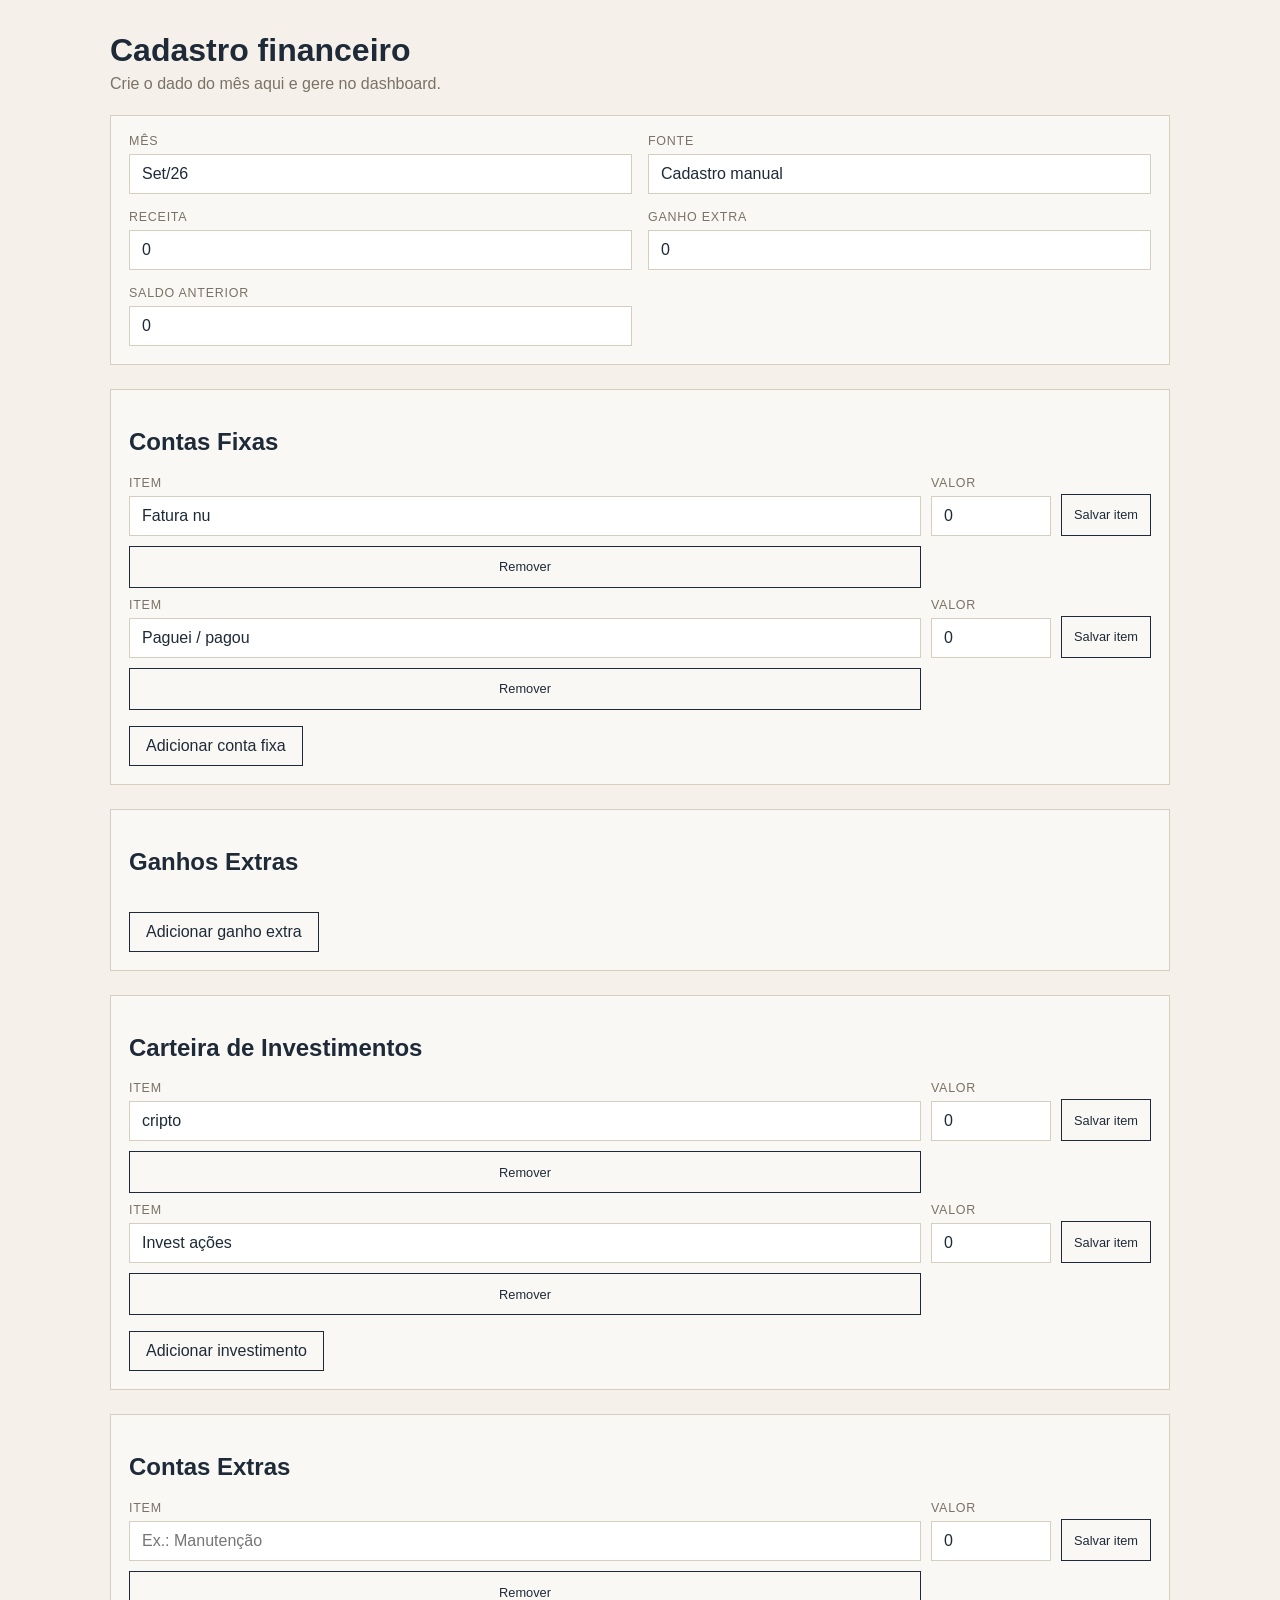
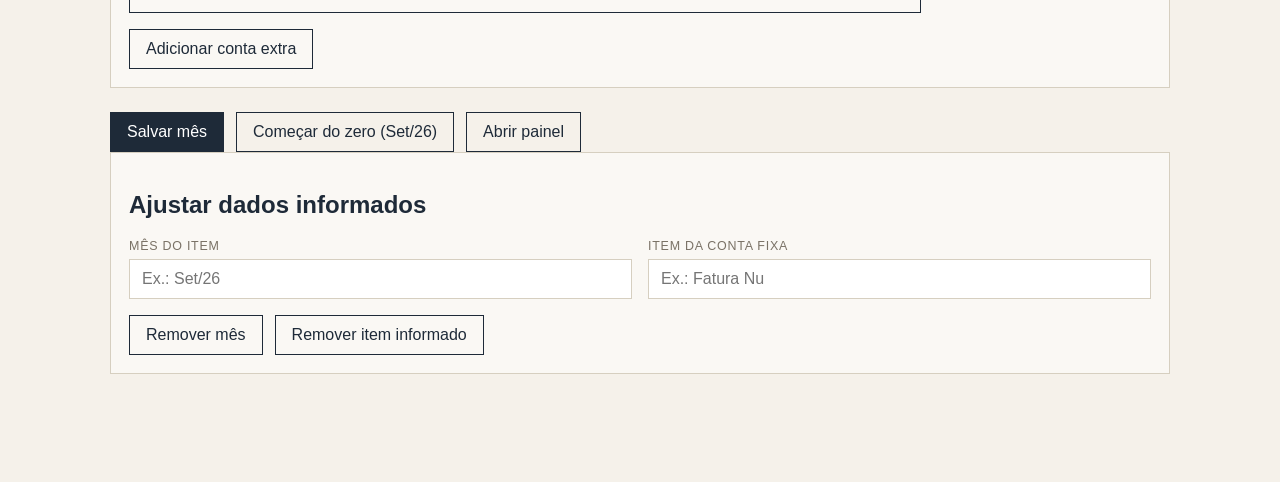
==== configs-apps/app-finance-sync/dashboard-insert.html @ d46f8688 "change names dash insert" ====
<!DOCTYPE html>
<html lang="pt-BR">
  <head>
    <meta charset="UTF-8" />
    <meta name="viewport" content="width=device-width, initial-scale=1.0" />
    <title>Cadastro Financeiro Manual</title>
    <style>
      :root {
        --ink: #1e2a38;
        --paper: #f5f1ea;
        --line: #d6cfc0;
        --teal: #3e7c74;
        --gold: #c08a2e;
        --rust: #a8462f;
        --muted: #7a7266;
      }

      * { box-sizing: border-box; }

      body {
        margin: 0;
        background: var(--paper);
        color: var(--ink);
        font-family: Arial, Helvetica, sans-serif;
      }

      .wrap {
        max-width: 1100px;
        margin: 0 auto;
        padding: 32px 20px 60px;
      }

      h1 {
        margin: 0 0 6px;
        font-size: 2rem;
      }

      .subtitle {
        color: var(--muted);
        margin-bottom: 22px;
      }

      .panel {
        background: rgba(255,255,255,0.5);
        border: 1px solid var(--line);
        padding: 18px;
        margin-bottom: 24px;
      }

      .grid {
        display: grid;
        grid-template-columns: repeat(2, minmax(220px, 1fr));
        gap: 16px;
      }

      .field {
        display: flex;
        flex-direction: column;
        gap: 6px;
      }

      .field.full {
        grid-column: 1 / -1;
      }

      label {
        font-size: 0.78rem;
        color: var(--muted);
        text-transform: uppercase;
        letter-spacing: 0.06em;
      }

      input, button {
        font: inherit;
      }

      input {
        width: 100%;
        border: 1px solid var(--line);
        background: #fff;
        padding: 10px 12px;
        color: var(--ink);
      }

      .actions {
        display: flex;
        flex-wrap: wrap;
        gap: 12px;
        margin-top: 16px;
      }

      button {
        border: 1px solid var(--ink);
        background: var(--ink);
        color: #fff;
        padding: 10px 16px;
        cursor: pointer;
      }

      button.secondary {
        background: transparent;
        color: var(--ink);
      }

      button.small {
        padding: 8px 12px;
        font-size: 0.8rem;
      }

      .list {
        display: flex;
        flex-direction: column;
        gap: 10px;
        margin-top: 10px;
      }

      .list-row {
        display: grid;
        grid-template-columns: 1fr 120px auto;
        gap: 10px;
        align-items: end;
      }

      .list-row button {
        height: 42px;
      }

      .status {
        min-height: 24px;
        margin-top: 12px;
        color: var(--teal);
        font-size: 0.85rem;
      }

      .status.error {
        color: var(--rust);
      }

      @media (max-width: 720px) {
        .grid {
          grid-template-columns: 1fr;
        }
      }
    </style>
  </head>
  <body>
    <div class="wrap">
      <h1>Cadastro financeiro</h1>
      <div class="subtitle">Crie o dado do mês aqui e gere no dashboard.</div>

      <form id="entryForm">
        <div class="panel">
          <div class="grid">
            <div class="field">
              <label for="monthLabel">Mês</label>
              <input id="monthLabel" name="monthLabel" type="text" placeholder="Ex.: Set/26" required />
            </div>

            <div class="field">
              <label for="monthLabel">Fonte</label>
              <input id="sourceNote" name="sourceNote" type="text" placeholder="Ex.: Cadastro manual" />
            </div>

            <div class="field">
              <label for="receita">Receita</label>
              <input id="receita" name="receita" type="number" step="0.01" value="0" />
            </div>

            <div class="field">
              <label for="ganhoExtra">Ganho extra</label>
              <input id="ganhoExtra" name="ganhoExtra" type="number" step="0.01" value="0" />
            </div>

            <div class="field">
              <label for="saldoAnterior">Saldo anterior</label>
              <input id="saldoAnterior" name="saldoAnterior" type="number" step="0.01" value="0" />
            </div>

          </div>
        </div>

        <div class="panel">
          <h2>Contas Fixas</h2>
          <div id="categoriaList" class="list"></div>
          <div class="actions">
            <button type="button" class="secondary" id="addCategoria">Adicionar conta fixa</button>
          </div>
        </div>

        <div class="panel">
          <h2>Ganhos Extras</h2>
          <div id="ganhoExtraList" class="list"></div>
          <div class="actions">
            <button type="button" class="secondary" id="addGanhoExtra">Adicionar ganho extra</button>
          </div>
        </div>

        <div class="panel">
          <h2>Carteira de Investimentos</h2>
          <div id="investimentoList" class="list"></div>
          <div class="actions">
            <button type="button" class="secondary" id="addInvestimento">Adicionar investimento</button>
          </div>
        </div>

        <div class="panel">
          <h2>Contas Extras</h2>
          <div id="extraList" class="list"></div>
          <div class="actions">
            <button type="button" class="secondary" id="addExtra">Adicionar conta extra</button>
          </div>
        </div>

        <div class="actions">
          <button type="submit">Salvar mês</button>
          <button type="button" class="secondary" id="resetDashboard">Começar do zero (Set/26)</button>
          <button type="button" class="secondary" id="openDashboard">Abrir painel</button>
        </div>

        <div class="panel">
          <h2>Ajustar dados informados</h2>
          <div class="grid">
            <div class="field">
              <label for="clearMonthInput">Mês do item</label>
              <input id="clearMonthInput" type="text" placeholder="Ex.: Set/26" />
            </div>
            <div class="field">
              <label for="clearCategoryInput">Item da conta fixa</label>
              <input id="clearCategoryInput" type="text" placeholder="Ex.: Fatura Nu" />
            </div>
          </div>
          <div class="actions">
            <button type="button" id="clearMonthBtn" class="secondary">Remover mês</button>
            <button type="button" id="clearCategoryBtn" class="secondary">Remover item informado</button>
          </div>
        </div>
        <div id="status" class="status" aria-live="polite"></div>
      </form>
    </div>

    <script>
      const EMPTY_CATEGORY = { item: '', total: 0 };
      const EMPTY_EXTRA = { item: '', valor: 0 };
      const EMPTY_GANHO_EXTRA = { item: '', valor: 0 };
      const EMPTY_INVESTIMENTO = { item: '', valor: 0 };
      let formStore = { entries: [] };

      function readStore() {
        return formStore;
      }

      function writeStore(data) {
        formStore = data;
      }

      function createCategoryRow(data = EMPTY_CATEGORY) {
        const row = document.createElement('div');
        row.className = 'list-row';
        row.innerHTML = `
          <div class="field">
            <label>Item</label>
            <input type="text" class="item" value="${(data.item || '').replace(/"/g, '&quot;')}" placeholder="Ex.: Fatura nu" />
          </div>
          <div class="field">
            <label>Valor</label>
            <input type="number" class="total" step="0.01" value="${Number(data.total || 0)}" />
          </div>
          <button type="button" class="small secondary save-row">Salvar item</button>
          <button type="button" class="small secondary remove-row">Remover</button>
        `;
        row.querySelector('.remove-row').addEventListener('click', () => row.remove());
        row.querySelector('.save-row').addEventListener('click', () => saveQuickCategoryRow(row));
        return row;
      }

      function createInvestmentRow(data = EMPTY_INVESTIMENTO) {
        const row = document.createElement('div');
        row.className = 'list-row';
        row.innerHTML = `
          <div class="field">
            <label>Item</label>
            <input type="text" class="item" value="${(data.item || '').replace(/"/g, '&quot;')}" placeholder="Ex.: cripto" />
          </div>
          <div class="field">
            <label>Valor</label>
            <input type="number" class="valor" step="0.01" value="${Number(data.valor || 0)}" />
          </div>
          <button type="button" class="small secondary save-row">Salvar item</button>
          <button type="button" class="small secondary remove-row">Remover</button>
        `;
        row.querySelector('.remove-row').addEventListener('click', () => row.remove());
        row.querySelector('.save-row').addEventListener('click', () => saveQuickInvestmentRow(row));
        return row;
      }

      function createExtraRow(data = EMPTY_EXTRA, saveHandler = saveQuickExtraRow) {
        const row = document.createElement('div');
        row.className = 'list-row';
        row.innerHTML = `
          <div class="field">
            <label>Item</label>
            <input type="text" class="item" value="${(data.item || '').replace(/"/g, '&quot;')}" placeholder="Ex.: Manutenção" />
          </div>
          <div class="field">
            <label>Valor</label>
            <input type="number" class="valor" step="0.01" value="${Number(data.valor || 0)}" />
          </div>
          <button type="button" class="small secondary save-row">Salvar item</button>
          <button type="button" class="small secondary remove-row">Remover</button>
        `;
        row.querySelector('.remove-row').addEventListener('click', () => row.remove());
        row.querySelector('.save-row').addEventListener('click', () => saveHandler(row));
        return row;
      }

      function createGanhoExtraRow(data = EMPTY_GANHO_EXTRA) {
        const row = createExtraRow(data, saveQuickGanhoExtraRow);
        row.querySelector('.item').placeholder = 'Ex.: Venda notebook';
        return row;
      }

      function readRows(container, type) {
        const rows = Array.from(container.querySelectorAll('.list-row'));
        return rows.map((row) => {
          const item = row.querySelector('.item')?.value?.trim() || '';
          const totalInput = row.querySelector('.total');
          const valorInput = row.querySelector('.valor');

          if (type === 'categoria') {
            return { item, total: Number(totalInput?.value || 0) };
          }

          return { item, valor: Number(valorInput?.value || 0) };
        }).filter((entry) => entry.item !== '' && Number(entry.total || entry.valor || 0) !== 0);
      }

      function buildPayload() {
        const store = readStore();
        const entries = store.entries || [];

        const months = entries.map((entry) => ({
          label: entry.label,
          receita: Number(entry.receita || 0),
          ganho_extra: Number(entry.ganho_extra || 0),
          ganho_extra_itens: entry.ganho_extra_itens || [],
          saldo_anterior: Number(entry.saldo_anterior || 0),
          contas_mensais: (entry.categorias || []).reduce((total, categoria) => total + Number(categoria.total || 0), 0),
          extras: (entry.extras_itens || []).reduce((total, item) => total + Number(item.valor || 0), 0),
          extras_itens: entry.extras_itens || [],
          categorias: entry.categorias || [],
          despesas: Number(entry.despesas || 0),
          saldo: Number(entry.saldo || 0),
          investimentos: (entry.investimentos_recentes || []).reduce(
            (total, item) => total + Number(item.valor || 0),
            0,
          ),
          investimentos_itens: entry.investimentos_recentes || [],
        }));

        return {
          labels: months.map((month) => month.label),
          months,
        };
      }

      function buildQuickPayload(type, row) {
        const monthLabel = document.getElementById('monthLabel').value.trim() || 'Set/26';
        const baseMonth = { label: monthLabel };

        if (type === 'categoria') {
          const item = row.querySelector('.item')?.value?.trim() || '';
          const total = Number(row.querySelector('.total')?.value || 0);
          if (!item || total === 0) {
            return null;
          }
          return {
            labels: [monthLabel],
            months: [{ ...baseMonth, contas_mensais: total, categorias: [{ item, total }] }],
          };
        }

        const item = row.querySelector('.item')?.value?.trim() || '';
        const valor = Number(row.querySelector('.valor')?.value || 0);
        if (!item || valor === 0) {
          return null;
        }
        if (type === 'extra') {
          return {
            labels: [monthLabel],
            months: [{ ...baseMonth, extras: valor, extras_itens: [{ item, valor }] }],
            categorias: [],
          };
        }
        if (type === 'ganho_extra') {
          return {
            labels: [monthLabel],
            months: [{ ...baseMonth, ganho_extra: valor, ganho_extra_itens: [{ item, valor }] }],
          };
        }
        return {
          labels: [monthLabel],
          months: [{ ...baseMonth, investimentos: valor, investimentos_itens: [{ item, valor }] }],
        };
      }

      function saveQuickCategoryRow(row) {
        const payload = buildQuickPayload('categoria', row);
        if (!payload) {
          showStatus('Preencha o nome e o valor antes de salvar a categoria.', true);
          return;
        }

        fetch('/api/save', {
          method: 'POST',
          headers: { 'Content-Type': 'application/json' },
          body: JSON.stringify(payload),
        })
          .then((response) => response.json())
          .then((result) => {
            if (result && result.ok) {
              showStatus(`Categoria adicionada em ${document.getElementById('monthLabel').value.trim() || 'Set/26'} com sucesso.`);
              row.querySelector('.save-row').textContent = 'Salvo';
              row.querySelector('.save-row').disabled = true;
              return;
            }
            throw new Error(result && result.error ? result.error : 'Erro ao salvar categoria');
          })
          .catch((error) => {
            console.warn('Falha ao salvar categoria:', error);
            showStatus('Não foi possível salvar a categoria no servidor.', true);
          });
      }

      function saveQuickInvestmentRow(row) {
        const payload = buildQuickPayload('investimento', row);
        if (!payload) {
          showStatus('Preencha o nome e o valor antes de salvar o investimento.', true);
          return;
        }

        fetch('/api/save', {
          method: 'POST',
          headers: { 'Content-Type': 'application/json' },
          body: JSON.stringify(payload),
        })
          .then((response) => response.json())
          .then((result) => {
            if (result && result.ok) {
              showStatus(`Investimento adicionado em ${document.getElementById('monthLabel').value.trim() || 'Set/26'} com sucesso.`);
              row.querySelector('.save-row').textContent = 'Salvo';
              row.querySelector('.save-row').disabled = true;
              return;
            }
            throw new Error(result && result.error ? result.error : 'Erro ao salvar investimento');
          })
          .catch((error) => {
            console.warn('Falha ao salvar investimento:', error);
            showStatus('Não foi possível salvar o investimento no servidor.', true);
          });
      }

      function saveQuickExtraRow(row) {
        const payload = buildQuickPayload('extra', row);
        if (!payload) {
          showStatus('Preencha o nome e o valor antes de salvar a conta extra.', true);
          return;
        }

        fetch('/api/save', {
          method: 'POST',
          headers: { 'Content-Type': 'application/json' },
          body: JSON.stringify(payload),
        })
          .then((response) => response.json())
          .then((result) => {
            if (result && result.ok) {
              showStatus(`Conta extra adicionada em ${document.getElementById('monthLabel').value.trim() || 'Set/26'} com sucesso.`);
              row.querySelector('.save-row').textContent = 'Salvo';
              row.querySelector('.save-row').disabled = true;
              return;
            }
            throw new Error(result && result.error ? result.error : 'Erro ao salvar conta extra');
          })
          .catch((error) => {
            console.warn('Falha ao salvar conta extra:', error);
            showStatus('Não foi possível salvar a conta extra no servidor.', true);
          });
      }

      function saveQuickGanhoExtraRow(row) {
        const payload = buildQuickPayload('ganho_extra', row);
        if (!payload) {
          showStatus('Preencha o nome e o valor antes de salvar o ganho extra.', true);
          return;
        }

        fetch('/api/save', {
          method: 'POST',
          headers: { 'Content-Type': 'application/json' },
          body: JSON.stringify(payload),
        })
          .then((response) => response.json())
          .then((result) => {
            if (result && result.ok) {
              showStatus(`Ganho extra adicionado em ${document.getElementById('monthLabel').value.trim() || 'Set/26'} com sucesso.`);
              row.querySelector('.save-row').textContent = 'Salvo';
              row.querySelector('.save-row').disabled = true;
              return;
            }
            throw new Error(result && result.error ? result.error : 'Erro ao salvar ganho extra');
          })
          .catch((error) => {
            console.warn('Falha ao salvar ganho extra:', error);
            showStatus('Não foi possível salvar o ganho extra no servidor.', true);
          });
      }

      function showStatus(message, isError = false) {
        const status = document.getElementById('status');
        status.textContent = message;
        status.classList.toggle('error', isError);
      }

      document.getElementById('addCategoria').addEventListener('click', () => {
        document.getElementById('categoriaList').appendChild(createCategoryRow());
      });

      document.getElementById('addInvestimento').addEventListener('click', () => {
        document.getElementById('investimentoList').appendChild(createInvestmentRow());
      });

      document.getElementById('addExtra').addEventListener('click', () => {
        document.getElementById('extraList').appendChild(createExtraRow());
      });

      document.getElementById('addGanhoExtra').addEventListener('click', () => {
        document.getElementById('ganhoExtraList').appendChild(createGanhoExtraRow());
      });

      document.getElementById('entryForm').addEventListener('submit', (event) => {
        event.preventDefault();

        const monthLabel = document.getElementById('monthLabel').value.trim();
        if (!monthLabel) {
          showStatus('Informe o mês antes de salvar.', true);
          return;
        }

        const store = readStore();
        const entry = {
          label: monthLabel,
          source: document.getElementById('sourceNote').value.trim() || 'Cadastro manual',
          receita: Number(document.getElementById('receita').value || 0),
          ganho_extra: Number(document.getElementById('ganhoExtra').value || 0),
          ganho_extra_itens: readRows(document.getElementById('ganhoExtraList'), 'extra'),
          saldo_anterior: Number(document.getElementById('saldoAnterior').value || 0),
          extras: 0,
          extras_itens: readRows(document.getElementById('extraList'), 'extra'),
          despesas: 0,
          saldo: 0,
          investimentos: 0,
          categorias: readRows(document.getElementById('categoriaList'), 'categoria'),
          investimentos_recentes: readRows(document.getElementById('investimentoList'), 'investimento'),
        };

        const existingIndex = store.entries.findIndex((item) => item.label === monthLabel);
        if (existingIndex >= 0) {
          store.entries[existingIndex] = entry;
        } else {
          store.entries.push(entry);
        }

        store.entries.sort((a, b) => {
          const left = a.label || '';
          const right = b.label || '';
          return left.localeCompare(right, 'pt-BR', { numeric: true, sensitivity: 'base' });
        });

        writeStore(store);

        const payload = buildPayload();
        fetch('/api/save', {
          method: 'POST',
          headers: { 'Content-Type': 'application/json' },
          body: JSON.stringify(payload),
        })
          .then((response) => response.json())
          .then((result) => {
            if (result && result.ok) {
              showStatus(`Mês ${monthLabel} salvo com sucesso no arquivo persistente.`);
              return;
            }
            throw new Error(result && result.error ? result.error : 'Erro ao salvar');
          })
          .catch((error) => {
            console.warn('Falha ao salvar no backend:', error);
            showStatus(`Mês ${monthLabel} salvo localmente, mas não persistiu no servidor.`, true);
          });
      });

      document.getElementById('openDashboard').addEventListener('click', () => {
        window.location.href = './index.html';
      });

      function hydrateFormWithDefaultData() {
        document.getElementById('monthLabel').value = 'Set/26';
        document.getElementById('sourceNote').value = 'Cadastro manual';
        document.getElementById('receita').value = 0;
        document.getElementById('ganhoExtra').value = 0;
        document.getElementById('saldoAnterior').value = 0;

        const categoriaList = document.getElementById('categoriaList');
        const investimentoList = document.getElementById('investimentoList');
        const extraList = document.getElementById('extraList');
        const ganhoExtraList = document.getElementById('ganhoExtraList');
        categoriaList.innerHTML = '';
        investimentoList.innerHTML = '';
        extraList.innerHTML = '';
        ganhoExtraList.innerHTML = '';

        categoriaList.appendChild(createCategoryRow({ item: 'Fatura nu', total: 0 }));
        categoriaList.appendChild(createCategoryRow({ item: 'Paguei / pagou', total: 0 }));

        investimentoList.appendChild(createInvestmentRow({ item: 'cripto', valor: 0 }));
        investimentoList.appendChild(createInvestmentRow({ item: 'Invest ações', valor: 0 }));
        extraList.appendChild(createExtraRow());
      }

      function resetManualData() {
        fetch('/api/reset');
        hydrateFormWithDefaultData();
        showStatus('Histórico limpo. Começando em Set/26.');
      }

      document.getElementById('resetDashboard').addEventListener('click', resetManualData);

      document.getElementById('clearMonthBtn').addEventListener('click', async () => {
        const month = document.getElementById('clearMonthInput').value.trim();
        if (!month) {
          showStatus('Informe o mês para zerar.', true);
          return;
        }

        const response = await fetch('/api/clear-month', {
          method: 'POST',
          headers: { 'Content-Type': 'application/json' },
          body: JSON.stringify({ month }),
        });
        const result = await response.json();
        if (result && result.ok) {
          showStatus(`Mês ${month} zerado com sucesso.`);
          document.getElementById('clearMonthInput').value = '';
          return;
        }
        showStatus(result && result.error ? result.error : 'Erro ao zerar mês.', true);
      });

      document.getElementById('clearCategoryBtn').addEventListener('click', async () => {
        const month = document.getElementById('clearMonthInput').value.trim();
        const item = document.getElementById('clearCategoryInput').value.trim();
        if (!item) {
          showStatus('Informe o item da conta fixa para remover.', true);
          return;
        }

        const response = await fetch('/api/clear-category', {
          method: 'POST',
          headers: { 'Content-Type': 'application/json' },
          body: JSON.stringify({ item, month }),
        });
        const result = await response.json();
        if (result && result.ok) {
          showStatus(`Item ${item} removido${month ? ` de ${month}` : ''} com sucesso.`);
          document.getElementById('clearMonthInput').value = '';
          document.getElementById('clearCategoryInput').value = '';
          return;
        }
        showStatus(result && result.error ? result.error : 'Erro ao remover item.', true);
      });

      hydrateFormWithDefaultData();
    </script>
  </body>
</html>
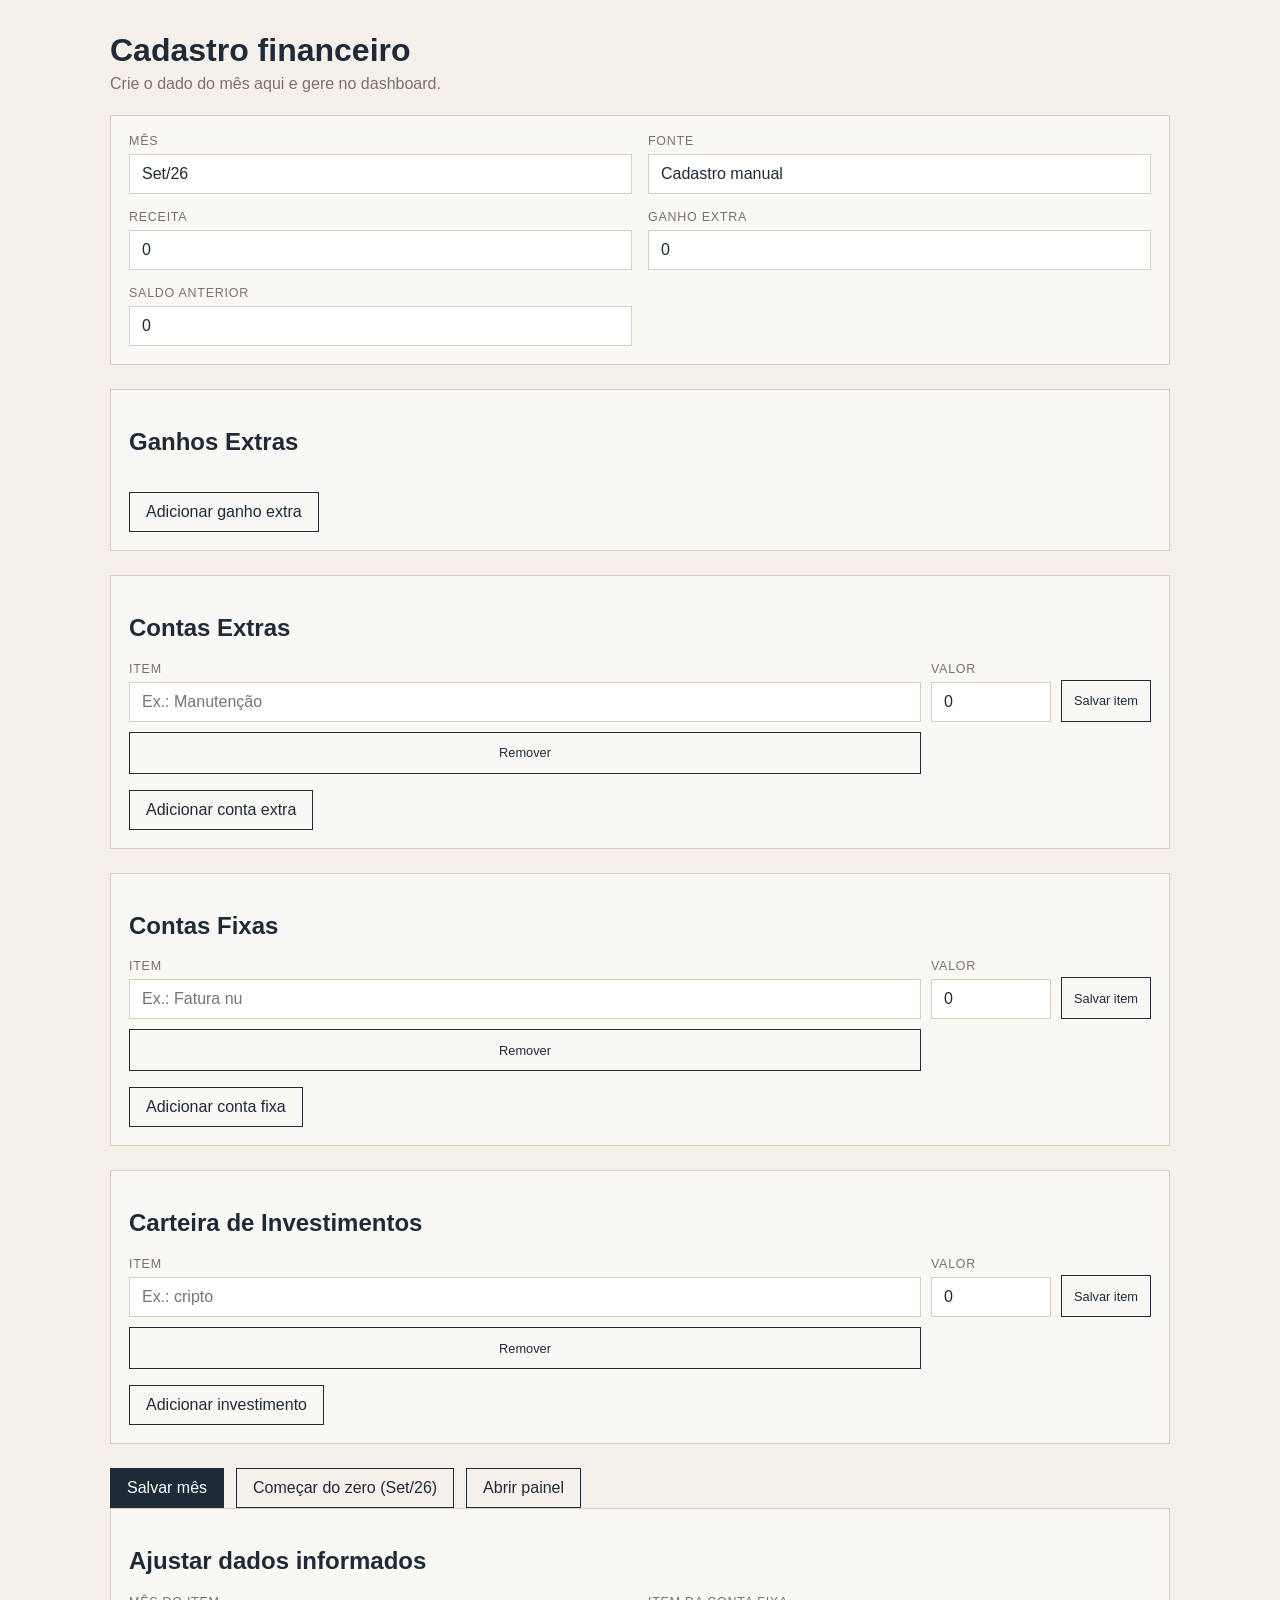
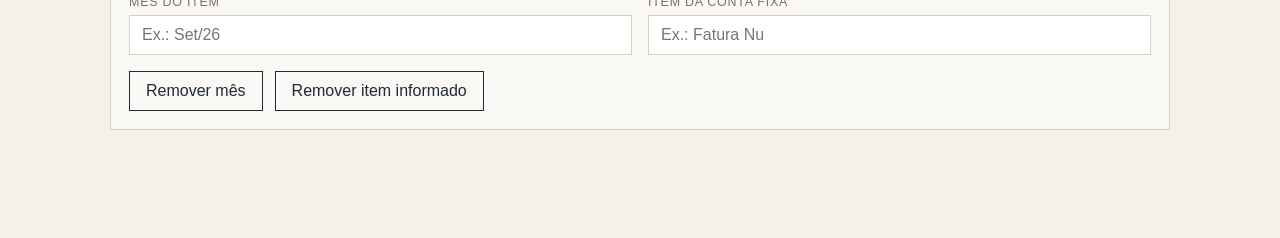
==== commit b808818b: "change view dash insert" ====
--- a/configs-apps/app-finance-sync/dashboard-insert.html
+++ b/configs-apps/app-finance-sync/dashboard-insert.html
@@ -180,18 +180,26 @@
         </div>
 
         <div class="panel">
+          <h2>Ganhos Extras</h2>
+          <div id="ganhoExtraList" class="list"></div>
+          <div class="actions">
+            <button type="button" class="secondary" id="addGanhoExtra">Adicionar ganho extra</button>
+          </div>
+        </div>
+
+        <div class="panel">
+          <h2>Contas Extras</h2>
+          <div id="extraList" class="list"></div>
+          <div class="actions">
+            <button type="button" class="secondary" id="addExtra">Adicionar conta extra</button>
+          </div>
+        </div>
+
+        <div class="panel">
           <h2>Contas Fixas</h2>
           <div id="categoriaList" class="list"></div>
           <div class="actions">
             <button type="button" class="secondary" id="addCategoria">Adicionar conta fixa</button>
-          </div>
-        </div>
-
-        <div class="panel">
-          <h2>Ganhos Extras</h2>
-          <div id="ganhoExtraList" class="list"></div>
-          <div class="actions">
-            <button type="button" class="secondary" id="addGanhoExtra">Adicionar ganho extra</button>
           </div>
         </div>
 
@@ -203,13 +211,6 @@
           </div>
         </div>
 
-        <div class="panel">
-          <h2>Contas Extras</h2>
-          <div id="extraList" class="list"></div>
-          <div class="actions">
-            <button type="button" class="secondary" id="addExtra">Adicionar conta extra</button>
-          </div>
-        </div>
 
         <div class="actions">
           <button type="submit">Salvar mês</button>
@@ -618,11 +619,8 @@
         extraList.innerHTML = '';
         ganhoExtraList.innerHTML = '';
 
-        categoriaList.appendChild(createCategoryRow({ item: 'Fatura nu', total: 0 }));
-        categoriaList.appendChild(createCategoryRow({ item: 'Paguei / pagou', total: 0 }));
-
-        investimentoList.appendChild(createInvestmentRow({ item: 'cripto', valor: 0 }));
-        investimentoList.appendChild(createInvestmentRow({ item: 'Invest ações', valor: 0 }));
+        categoriaList.appendChild(createCategoryRow());
+        investimentoList.appendChild(createInvestmentRow());
         extraList.appendChild(createExtraRow());
       }
 
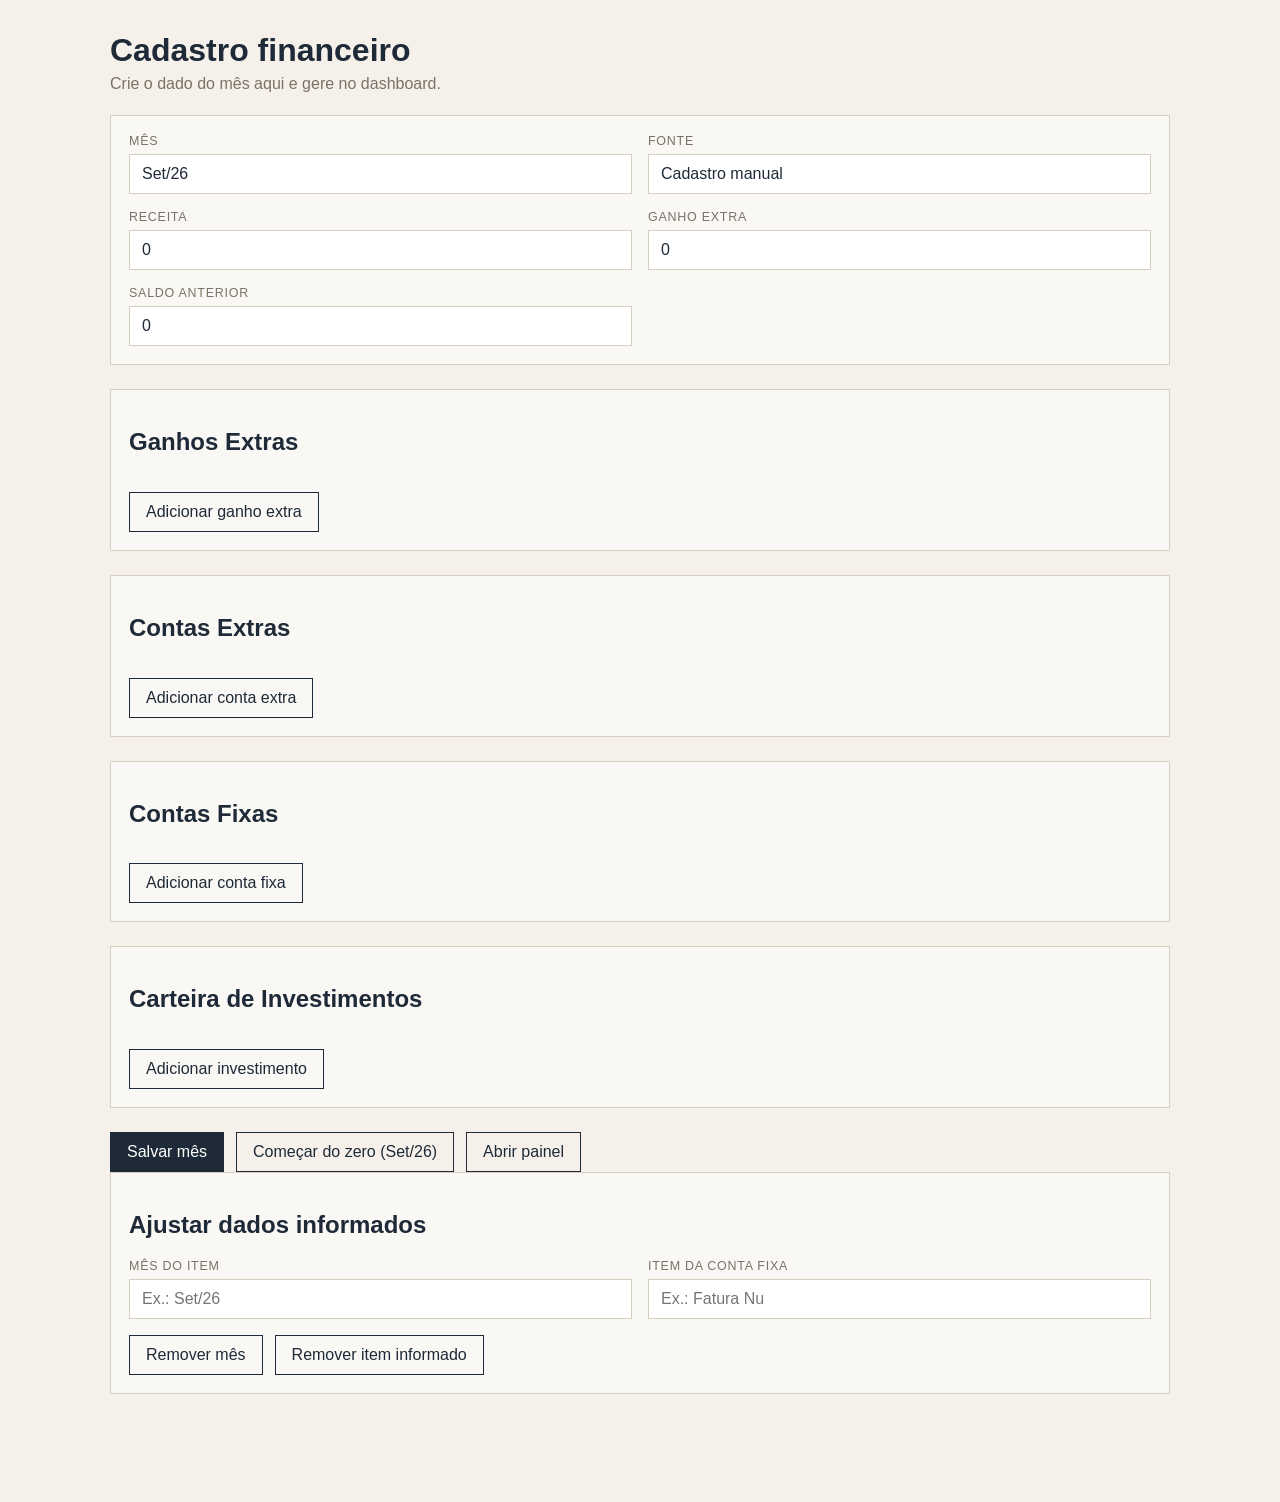
==== commit ad85fdba: "change view itens dash insert" ====
--- a/configs-apps/app-finance-sync/dashboard-insert.html
+++ b/configs-apps/app-finance-sync/dashboard-insert.html
@@ -618,10 +618,6 @@
         investimentoList.innerHTML = '';
         extraList.innerHTML = '';
         ganhoExtraList.innerHTML = '';
-
-        categoriaList.appendChild(createCategoryRow());
-        investimentoList.appendChild(createInvestmentRow());
-        extraList.appendChild(createExtraRow());
       }
 
       function resetManualData() {
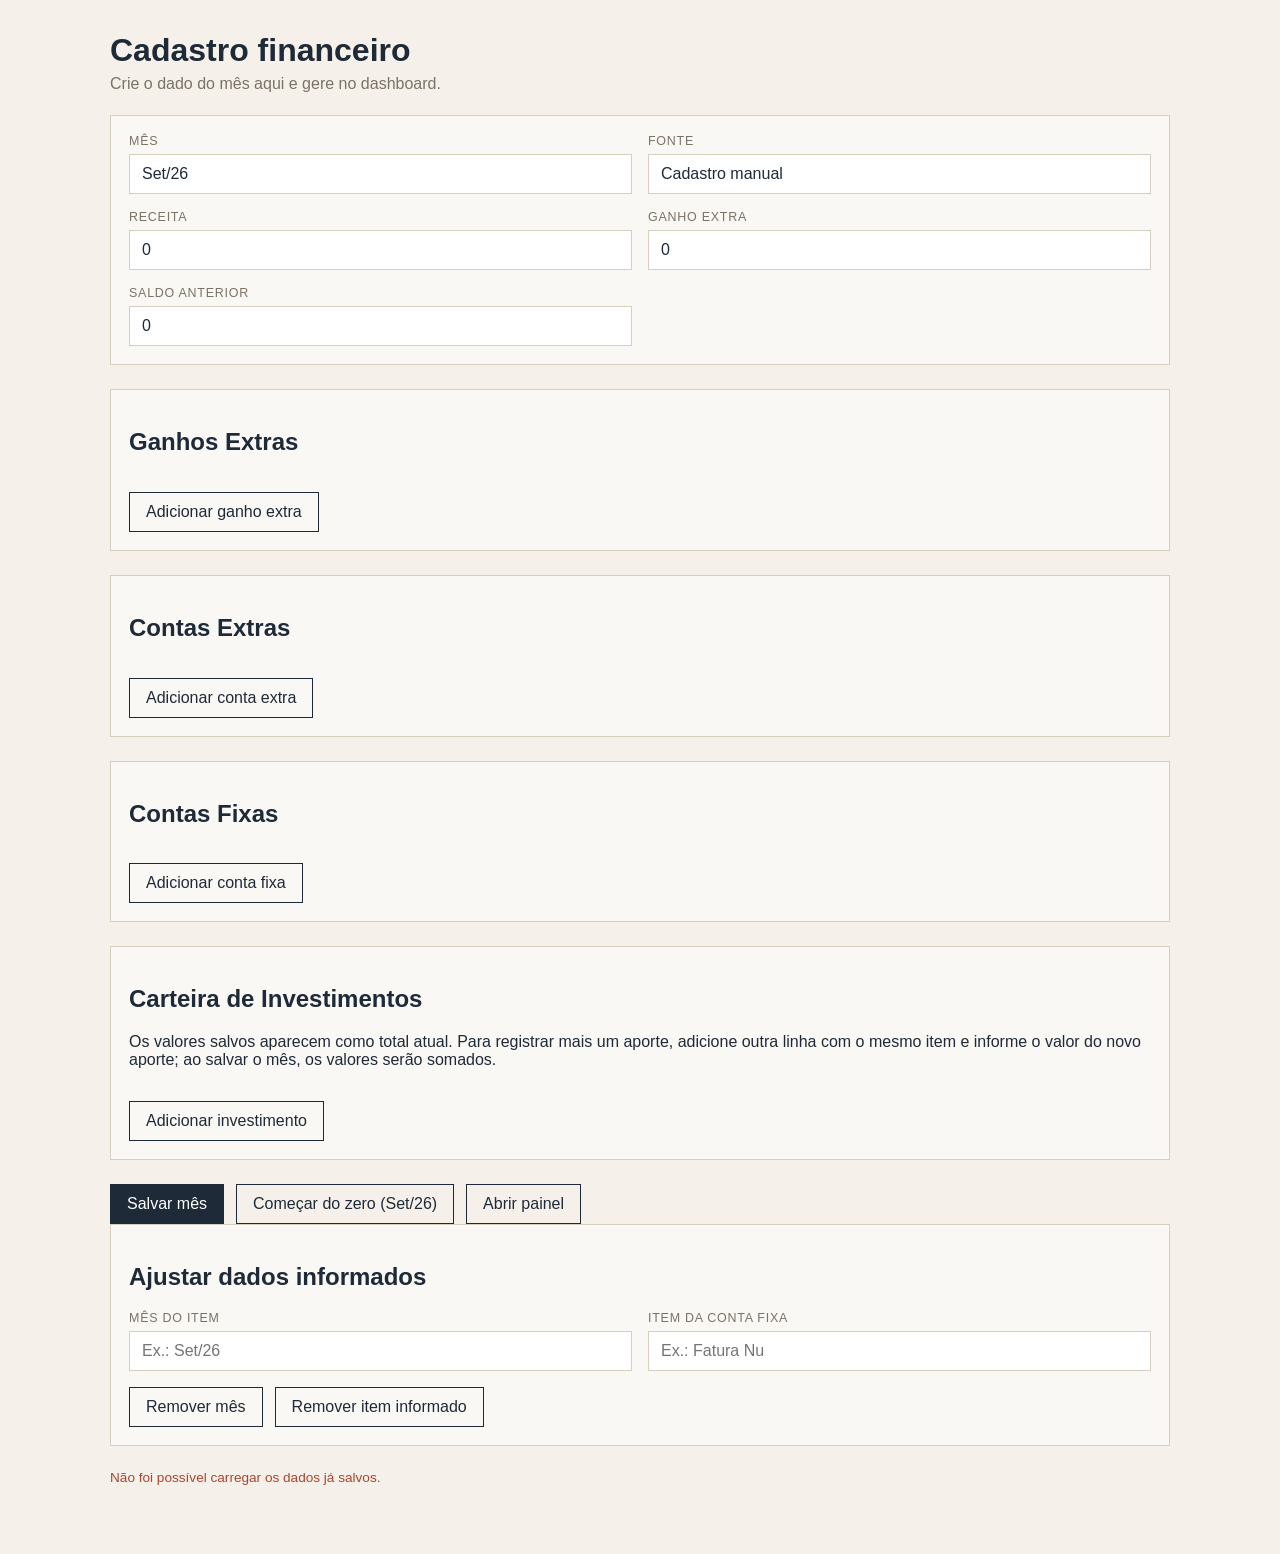
==== commit 1cf6baa9: "change fluxo dash insert mostra itens" ====
--- a/configs-apps/app-finance-sync/dashboard-insert.html
+++ b/configs-apps/app-finance-sync/dashboard-insert.html
@@ -153,7 +153,8 @@
           <div class="grid">
             <div class="field">
               <label for="monthLabel">Mês</label>
-              <input id="monthLabel" name="monthLabel" type="text" placeholder="Ex.: Set/26" required />
+              <input id="monthLabel" name="monthLabel" type="text" list="savedMonths" placeholder="Ex.: Set/26" required />
+              <datalist id="savedMonths"></datalist>
             </div>
 
             <div class="field">
@@ -205,6 +206,7 @@
 
         <div class="panel">
           <h2>Carteira de Investimentos</h2>
+          <p class="deck">Os valores salvos aparecem como total atual. Para registrar mais um aporte, adicione outra linha com o mesmo item e informe o valor do novo aporte; ao salvar o mês, os valores serão somados.</p>
           <div id="investimentoList" class="list"></div>
           <div class="actions">
             <button type="button" class="secondary" id="addInvestimento">Adicionar investimento</button>
@@ -274,7 +276,7 @@
         return row;
       }
 
-      function createInvestmentRow(data = EMPTY_INVESTIMENTO) {
+      function createInvestmentRow(data = EMPTY_INVESTIMENTO, existing = false) {
         const row = document.createElement('div');
         row.className = 'list-row';
         row.innerHTML = `
@@ -283,14 +285,14 @@
             <input type="text" class="item" value="${(data.item || '').replace(/"/g, '&quot;')}" placeholder="Ex.: cripto" />
           </div>
           <div class="field">
-            <label>Valor</label>
+            <label>${existing ? 'Total atual' : 'Novo aporte'}</label>
             <input type="number" class="valor" step="0.01" value="${Number(data.valor || 0)}" />
           </div>
-          <button type="button" class="small secondary save-row">Salvar item</button>
+          ${existing ? '' : '<button type="button" class="small secondary save-row">Salvar aporte</button>'}
           <button type="button" class="small secondary remove-row">Remover</button>
         `;
         row.querySelector('.remove-row').addEventListener('click', () => row.remove());
-        row.querySelector('.save-row').addEventListener('click', () => saveQuickInvestmentRow(row));
+        row.querySelector('.save-row')?.addEventListener('click', () => saveQuickInvestmentRow(row));
         return row;
       }
 
@@ -322,17 +324,176 @@
 
       function readRows(container, type) {
         const rows = Array.from(container.querySelectorAll('.list-row'));
-        return rows.map((row) => {
+        const itemMap = new Map();
+        rows.forEach((row) => {
           const item = row.querySelector('.item')?.value?.trim() || '';
           const totalInput = row.querySelector('.total');
           const valorInput = row.querySelector('.valor');
-
+          const value = type === 'categoria'
+            ? Number(totalInput?.value || 0)
+            : Number(valorInput?.value || 0);
+          const key = item.replace(/\s+/g, ' ').toLocaleLowerCase('pt-BR');
+          if (!key || value === 0) {
+            return;
+          }
+          const existing = itemMap.get(key);
           if (type === 'categoria') {
-            return { item, total: Number(totalInput?.value || 0) };
+            itemMap.set(key, { item: existing?.item || item, total: (existing?.total || 0) + value });
+          } else {
+            itemMap.set(key, { item: existing?.item || item, valor: (existing?.valor || 0) + value });
           }
-
-          return { item, valor: Number(valorInput?.value || 0) };
-        }).filter((entry) => entry.item !== '' && Number(entry.total || entry.valor || 0) !== 0);
+        });
+        return Array.from(itemMap.values());
+      }
+
+      function normalizeItemName(value) {
+        return String(value || '').trim().replace(/\s+/g, ' ').toLocaleLowerCase('pt-BR');
+      }
+
+      function formatCurrency(value) {
+        return Number(value || 0).toLocaleString('pt-BR', { style: 'currency', currency: 'BRL' });
+      }
+
+      function normalizeMonthLabel(value) {
+        return String(value || '').trim().replace(/\s+/g, ' ').toLocaleLowerCase('pt-BR');
+      }
+
+      function normalizeItemRows(items, valueKey) {
+        const itemMap = new Map();
+        (Array.isArray(items) ? items : []).forEach((item) => {
+          if (!item || typeof item !== 'object') {
+            return;
+          }
+          const name = String(item.item || '').trim();
+          const key = normalizeItemName(name);
+          const value = Number(item[valueKey] || 0);
+          if (!key) {
+            return;
+          }
+          const existing = itemMap.get(key);
+          itemMap.set(key, {
+            item: existing?.item || name,
+            [valueKey]: (existing?.[valueKey] || 0) + value,
+          });
+        });
+        return Array.from(itemMap.values());
+      }
+
+      function monthToFormEntry(month) {
+        return {
+          label: month.label,
+          receita: Number(month.receita || 0),
+          ganho_extra: Number(month.ganho_extra || 0),
+          ganho_extra_itens: normalizeItemRows(month.ganho_extra_itens, 'valor'),
+          saldo_anterior: Number(month.saldo_anterior || 0),
+          extras_itens: normalizeItemRows(month.extras_itens, 'valor'),
+          categorias: normalizeItemRows(month.categorias, 'total'),
+          investimentos_recentes: normalizeItemRows(month.investimentos_itens, 'valor'),
+        };
+      }
+
+      function renderMonthItems(entry) {
+        document.getElementById('ganhoExtraList').innerHTML = '';
+        document.getElementById('extraList').innerHTML = '';
+        document.getElementById('categoriaList').innerHTML = '';
+        document.getElementById('investimentoList').innerHTML = '';
+        (entry?.ganho_extra_itens || []).forEach((item) => {
+          document.getElementById('ganhoExtraList').appendChild(createGanhoExtraRow(item));
+        });
+        (entry?.extras_itens || []).forEach((item) => {
+          document.getElementById('extraList').appendChild(createExtraRow(item));
+        });
+        (entry?.categorias || []).forEach((item) => {
+          document.getElementById('categoriaList').appendChild(createCategoryRow(item));
+        });
+        (entry?.investimentos_recentes || []).forEach((item) => {
+          document.getElementById('investimentoList').appendChild(createInvestmentRow(item, true));
+        });
+      }
+
+      function hydrateFormWithMonth(monthLabel) {
+        const requestedLabel = String(monthLabel || '').trim();
+        const entry = readStore().entries.find(
+          (item) => normalizeMonthLabel(item.label) === normalizeMonthLabel(requestedLabel),
+        );
+        const label = entry?.label || requestedLabel;
+        document.getElementById('monthLabel').value = label;
+        document.getElementById('sourceNote').value = entry?.source || 'Cadastro manual';
+        document.getElementById('receita').value = Number(entry?.receita || 0);
+        document.getElementById('ganhoExtra').value = Number(entry?.ganho_extra || 0);
+        document.getElementById('saldoAnterior').value = Number(entry?.saldo_anterior || 0);
+        renderMonthItems(entry);
+        showStatus(entry ? `Dados de ${entry.label} carregados para edição.` : `Novo mês: ${label || 'informe o mês'}.`);
+      }
+
+      async function loadSavedMonths() {
+        const response = await fetch('/api/data');
+        if (!response.ok) {
+          throw new Error('Não foi possível carregar os dados já salvos.');
+        }
+        const payload = await response.json();
+        const entries = Array.isArray(payload.months) ? payload.months.map(monthToFormEntry) : [];
+        writeStore({ entries });
+        renderSavedMonthOptions(entries);
+        hydrateFormWithMonth(document.getElementById('monthLabel').value);
+      }
+
+      function renderSavedMonthOptions(entries) {
+        const options = document.getElementById('savedMonths');
+        options.replaceChildren();
+        entries.forEach((entry) => {
+          const option = document.createElement('option');
+          option.value = entry.label;
+          options.appendChild(option);
+        });
+      }
+
+      function updateRowsFromSave(payload, monthLabel, entryKey, sourceKey, valueKey, listId, createRow) {
+        const month = (payload.months || []).find(
+          (item) => normalizeMonthLabel(item.label) === normalizeMonthLabel(monthLabel),
+        );
+        if (!month) {
+          return [];
+        }
+        const rows = normalizeItemRows(month[sourceKey], valueKey);
+        const store = readStore();
+        let entry = store.entries.find(
+          (item) => normalizeMonthLabel(item.label) === normalizeMonthLabel(monthLabel),
+        );
+        if (!entry) {
+          entry = monthToFormEntry(month);
+          store.entries.push(entry);
+        }
+        entry[entryKey] = rows;
+        writeStore(store);
+        renderSavedMonthOptions(store.entries);
+
+        const list = document.getElementById(listId);
+        list.replaceChildren();
+        rows.forEach((item) => list.appendChild(createRow(item)));
+        return rows;
+      }
+
+      function updateInvestmentsFromSave(payload, monthLabel, contribution) {
+        const month = (payload.months || []).find(
+          (item) => normalizeMonthLabel(item.label) === normalizeMonthLabel(monthLabel),
+        );
+        if (!month) {
+          return;
+        }
+        const investments = updateRowsFromSave(
+          payload,
+          monthLabel,
+          'investimentos_recentes',
+          'investimentos_itens',
+          'valor',
+          'investimentoList',
+          (item) => createInvestmentRow(item, true),
+        );
+        const item = investments.find(
+          (investment) => normalizeItemName(investment.item) === normalizeItemName(contribution.item),
+        );
+        showStatus(`Aporte de ${formatCurrency(contribution.valor)} salvo. Total de ${contribution.item}: ${formatCurrency(item?.valor || 0)}.`);
       }
 
       function buildPayload() {
@@ -400,7 +561,7 @@
         }
         return {
           labels: [monthLabel],
-          months: [{ ...baseMonth, investimentos: valor, investimentos_itens: [{ item, valor }] }],
+          months: [{ ...baseMonth, investimentos_aportes: [{ item, valor }] }],
         };
       }
 
@@ -419,9 +580,9 @@
           .then((response) => response.json())
           .then((result) => {
             if (result && result.ok) {
-              showStatus(`Categoria adicionada em ${document.getElementById('monthLabel').value.trim() || 'Set/26'} com sucesso.`);
-              row.querySelector('.save-row').textContent = 'Salvo';
-              row.querySelector('.save-row').disabled = true;
+              const monthLabel = document.getElementById('monthLabel').value.trim() || 'Set/26';
+              updateRowsFromSave(result.data, monthLabel, 'categorias', 'categorias', 'total', 'categoriaList', createCategoryRow);
+              showStatus(`Categoria salva em ${monthLabel} com sucesso.`);
               return;
             }
             throw new Error(result && result.error ? result.error : 'Erro ao salvar categoria');
@@ -447,9 +608,12 @@
           .then((response) => response.json())
           .then((result) => {
             if (result && result.ok) {
-              showStatus(`Investimento adicionado em ${document.getElementById('monthLabel').value.trim() || 'Set/26'} com sucesso.`);
-              row.querySelector('.save-row').textContent = 'Salvo';
-              row.querySelector('.save-row').disabled = true;
+              const contribution = payload.months[0].investimentos_aportes[0];
+              updateInvestmentsFromSave(
+                result.data,
+                document.getElementById('monthLabel').value.trim() || 'Set/26',
+                contribution,
+              );
               return;
             }
             throw new Error(result && result.error ? result.error : 'Erro ao salvar investimento');
@@ -475,9 +639,9 @@
           .then((response) => response.json())
           .then((result) => {
             if (result && result.ok) {
-              showStatus(`Conta extra adicionada em ${document.getElementById('monthLabel').value.trim() || 'Set/26'} com sucesso.`);
-              row.querySelector('.save-row').textContent = 'Salvo';
-              row.querySelector('.save-row').disabled = true;
+              const monthLabel = document.getElementById('monthLabel').value.trim() || 'Set/26';
+              updateRowsFromSave(result.data, monthLabel, 'extras_itens', 'extras_itens', 'valor', 'extraList', createExtraRow);
+              showStatus(`Conta extra salva em ${monthLabel} com sucesso.`);
               return;
             }
             throw new Error(result && result.error ? result.error : 'Erro ao salvar conta extra');
@@ -503,9 +667,9 @@
           .then((response) => response.json())
           .then((result) => {
             if (result && result.ok) {
-              showStatus(`Ganho extra adicionado em ${document.getElementById('monthLabel').value.trim() || 'Set/26'} com sucesso.`);
-              row.querySelector('.save-row').textContent = 'Salvo';
-              row.querySelector('.save-row').disabled = true;
+              const monthLabel = document.getElementById('monthLabel').value.trim() || 'Set/26';
+              updateRowsFromSave(result.data, monthLabel, 'ganho_extra_itens', 'ganho_extra_itens', 'valor', 'ganhoExtraList', createGanhoExtraRow);
+              showStatus(`Ganho extra salvo em ${monthLabel} com sucesso.`);
               return;
             }
             throw new Error(result && result.error ? result.error : 'Erro ao salvar ganho extra');
@@ -564,7 +728,9 @@
           investimentos_recentes: readRows(document.getElementById('investimentoList'), 'investimento'),
         };
 
-        const existingIndex = store.entries.findIndex((item) => item.label === monthLabel);
+        const existingIndex = store.entries.findIndex(
+          (item) => normalizeMonthLabel(item.label) === normalizeMonthLabel(monthLabel),
+        );
         if (existingIndex >= 0) {
           store.entries[existingIndex] = entry;
         } else {
@@ -589,6 +755,7 @@
           .then((result) => {
             if (result && result.ok) {
               showStatus(`Mês ${monthLabel} salvo com sucesso no arquivo persistente.`);
+              loadSavedMonths().catch((error) => console.warn('Falha ao atualizar a lista de meses:', error));
               return;
             }
             throw new Error(result && result.error ? result.error : 'Erro ao salvar');
@@ -603,8 +770,8 @@
         window.location.href = './index.html';
       });
 
-      function hydrateFormWithDefaultData() {
-        document.getElementById('monthLabel').value = 'Set/26';
+      function hydrateFormWithDefaultData(monthLabel = 'Set/26') {
+        document.getElementById('monthLabel').value = monthLabel;
         document.getElementById('sourceNote').value = 'Cadastro manual';
         document.getElementById('receita').value = 0;
         document.getElementById('ganhoExtra').value = 0;
@@ -621,12 +788,24 @@
       }
 
       function resetManualData() {
-        fetch('/api/reset');
-        hydrateFormWithDefaultData();
-        showStatus('Histórico limpo. Começando em Set/26.');
+        fetch('/api/reset')
+          .then((response) => response.json())
+          .then(() => {
+            writeStore({ entries: [] });
+            renderSavedMonthOptions([]);
+            hydrateFormWithDefaultData();
+            showStatus('Histórico limpo. Começando em Set/26.');
+          })
+          .catch((error) => {
+            console.warn('Falha ao limpar o histórico:', error);
+            showStatus('Não foi possível limpar o histórico no servidor.', true);
+          });
       }
 
       document.getElementById('resetDashboard').addEventListener('click', resetManualData);
+      document.getElementById('monthLabel').addEventListener('change', (event) => {
+        hydrateFormWithMonth(event.target.value);
+      });
 
       document.getElementById('clearMonthBtn').addEventListener('click', async () => {
         const month = document.getElementById('clearMonthInput').value.trim();
@@ -673,6 +852,10 @@
       });
 
       hydrateFormWithDefaultData();
+      loadSavedMonths().catch((error) => {
+        console.warn('Falha ao carregar meses salvos:', error);
+        showStatus('Não foi possível carregar os dados já salvos.', true);
+      });
     </script>
   </body>
 </html>
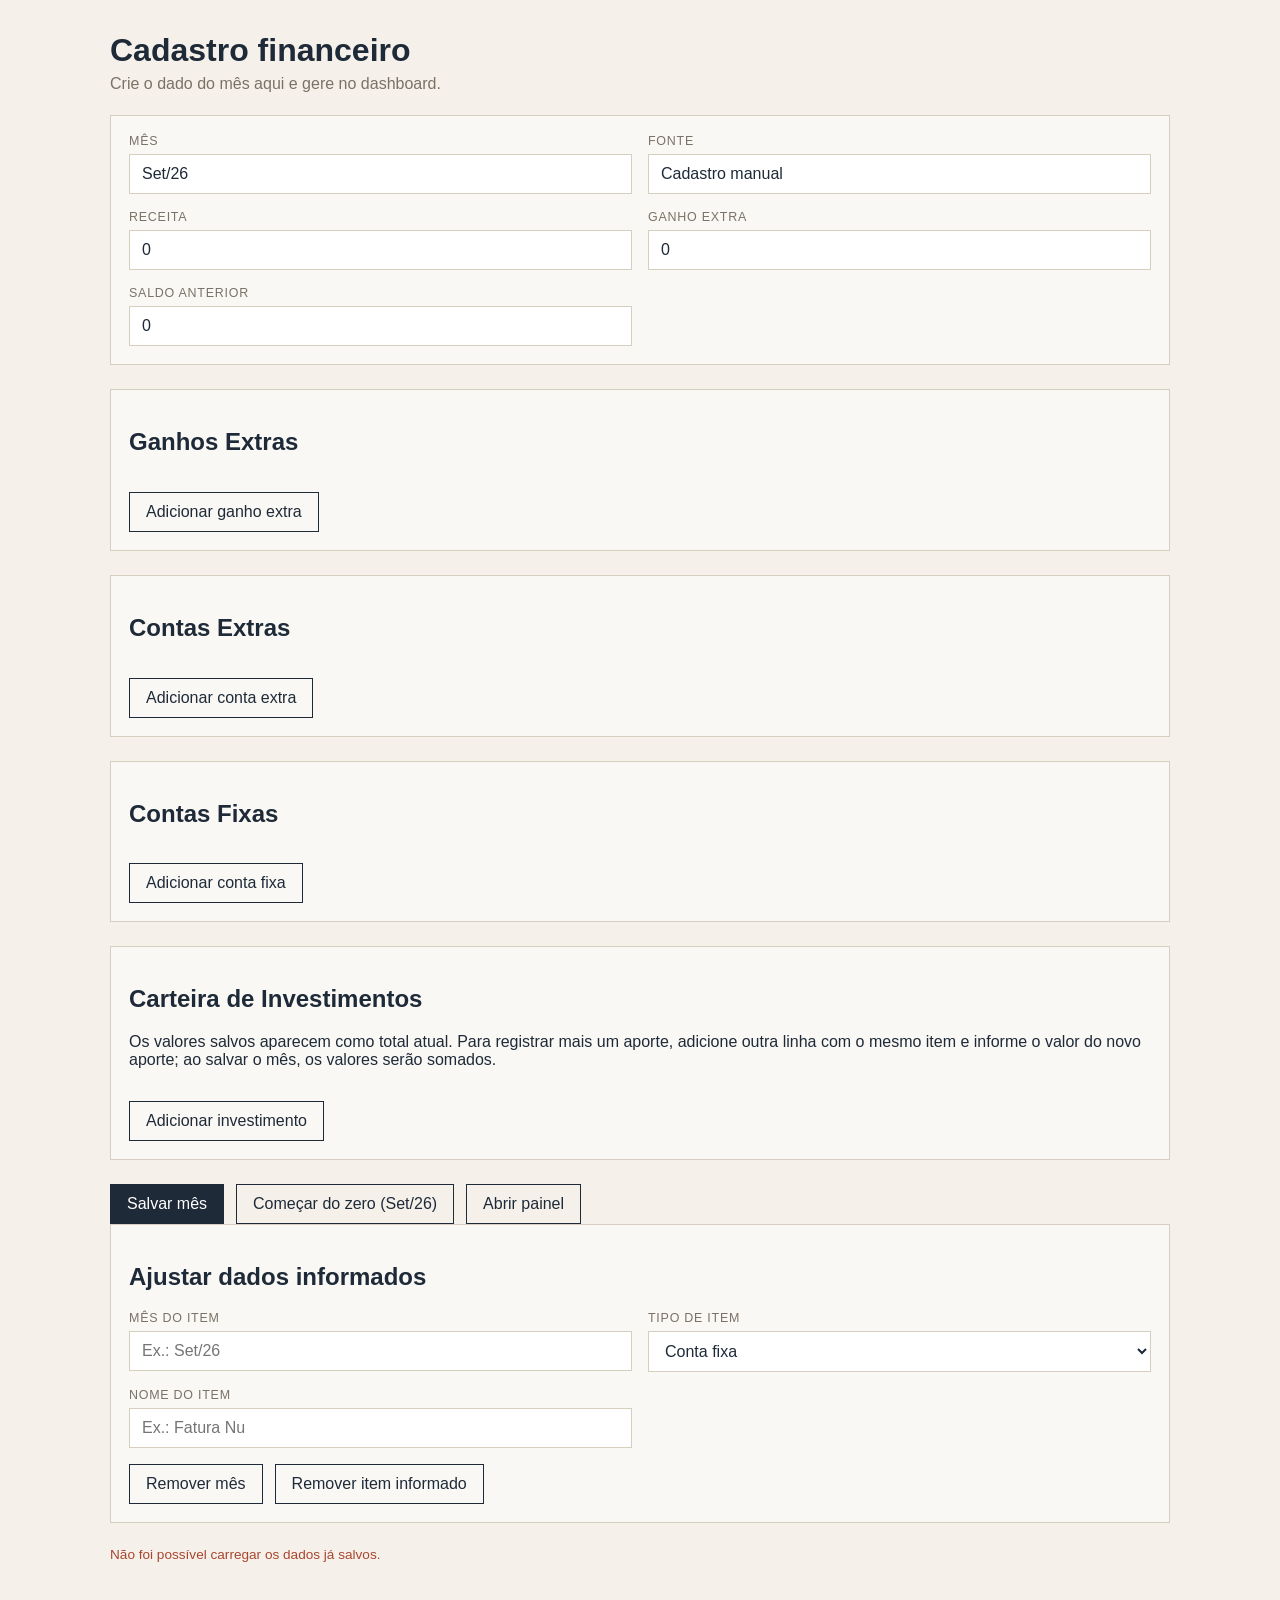
==== commit 48135ad9: "change remove item dash" ====
--- a/configs-apps/app-finance-sync/dashboard-insert.html
+++ b/configs-apps/app-finance-sync/dashboard-insert.html
@@ -70,11 +70,11 @@
         letter-spacing: 0.06em;
       }
 
-      input, button {
+      input, button, select {
         font: inherit;
       }
 
-      input {
+      input, select {
         width: 100%;
         border: 1px solid var(--line);
         background: #fff;
@@ -228,7 +228,16 @@
               <input id="clearMonthInput" type="text" placeholder="Ex.: Set/26" />
             </div>
             <div class="field">
-              <label for="clearCategoryInput">Item da conta fixa</label>
+              <label for="clearItemType">Tipo de item</label>
+              <select id="clearItemType">
+                <option value="categoria">Conta fixa</option>
+                <option value="extra">Conta extra</option>
+                <option value="ganho_extra">Ganho extra</option>
+                <option value="investimento">Investimento</option>
+              </select>
+            </div>
+            <div class="field">
+              <label for="clearCategoryInput">Nome do item</label>
               <input id="clearCategoryInput" type="text" placeholder="Ex.: Fatura Nu" />
             </div>
           </div>
@@ -832,14 +841,14 @@
         const month = document.getElementById('clearMonthInput').value.trim();
         const item = document.getElementById('clearCategoryInput').value.trim();
         if (!item) {
-          showStatus('Informe o item da conta fixa para remover.', true);
+          showStatus('Informe o nome do item para remover.', true);
           return;
         }
 
         const response = await fetch('/api/clear-category', {
           method: 'POST',
           headers: { 'Content-Type': 'application/json' },
-          body: JSON.stringify({ item, month }),
+          body: JSON.stringify({ item, month, type: document.getElementById('clearItemType').value }),
         });
         const result = await response.json();
         if (result && result.ok) {
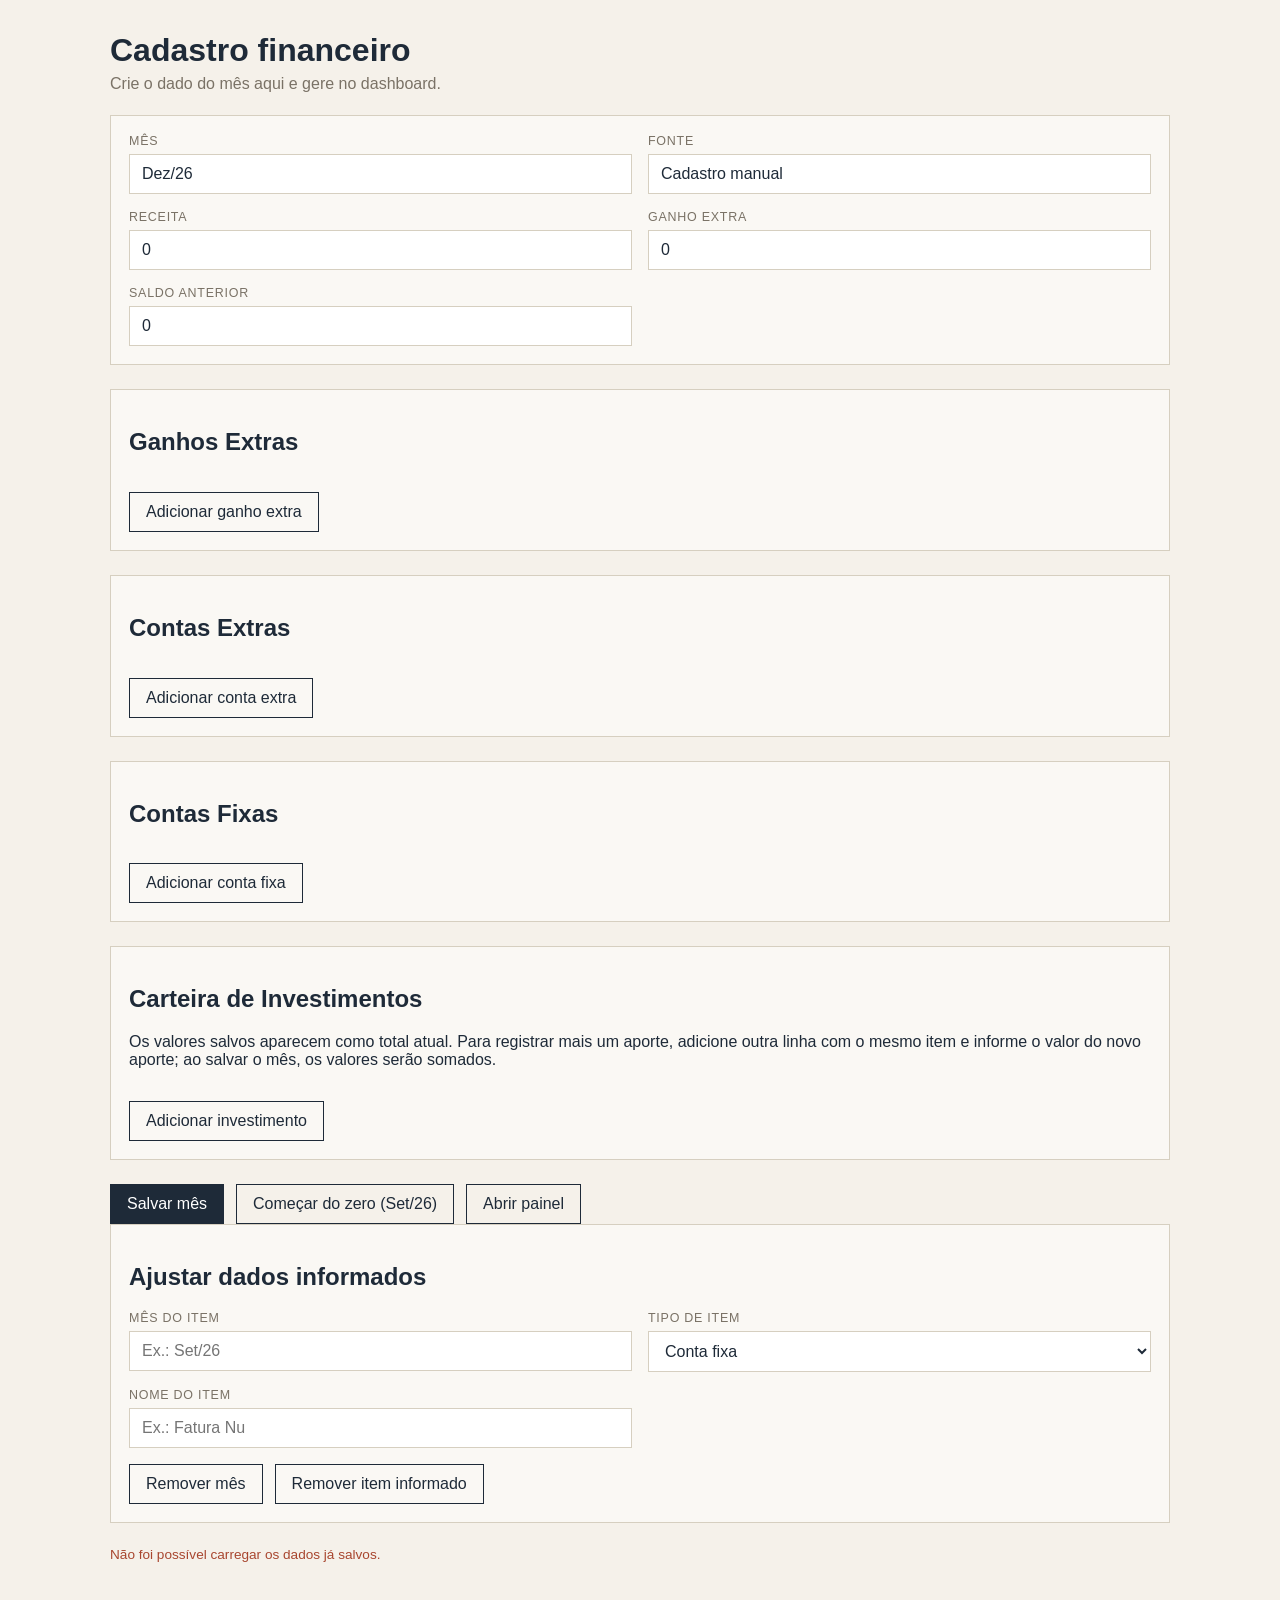
==== commit 9f6b8acc: "change open-insert dash0insert" ====
--- a/configs-apps/app-finance-sync/dashboard-insert.html
+++ b/configs-apps/app-finance-sync/dashboard-insert.html
@@ -367,6 +367,11 @@
         return String(value || '').trim().replace(/\s+/g, ' ').toLocaleLowerCase('pt-BR');
       }
 
+      function currentMonthLabel(date = new Date()) {
+        const monthNames = ['Jan', 'Fev', 'Mar', 'Abr', 'Mai', 'Jun', 'Jul', 'Ago', 'Set', 'Out', 'Nov', 'Dez'];
+        return `${monthNames[date.getMonth()]}/${String(date.getFullYear()).slice(-2)}`;
+      }
+
       function normalizeItemRows(items, valueKey) {
         const itemMap = new Map();
         (Array.isArray(items) ? items : []).forEach((item) => {
@@ -535,7 +540,7 @@
       }
 
       function buildQuickPayload(type, row) {
-        const monthLabel = document.getElementById('monthLabel').value.trim() || 'Set/26';
+        const monthLabel = document.getElementById('monthLabel').value.trim() || currentMonthLabel();
         const baseMonth = { label: monthLabel };
 
         if (type === 'categoria') {
@@ -589,7 +594,7 @@
           .then((response) => response.json())
           .then((result) => {
             if (result && result.ok) {
-              const monthLabel = document.getElementById('monthLabel').value.trim() || 'Set/26';
+              const monthLabel = document.getElementById('monthLabel').value.trim() || currentMonthLabel();
               updateRowsFromSave(result.data, monthLabel, 'categorias', 'categorias', 'total', 'categoriaList', createCategoryRow);
               showStatus(`Categoria salva em ${monthLabel} com sucesso.`);
               return;
@@ -620,7 +625,7 @@
               const contribution = payload.months[0].investimentos_aportes[0];
               updateInvestmentsFromSave(
                 result.data,
-                document.getElementById('monthLabel').value.trim() || 'Set/26',
+                document.getElementById('monthLabel').value.trim() || currentMonthLabel(),
                 contribution,
               );
               return;
@@ -648,7 +653,7 @@
           .then((response) => response.json())
           .then((result) => {
             if (result && result.ok) {
-              const monthLabel = document.getElementById('monthLabel').value.trim() || 'Set/26';
+              const monthLabel = document.getElementById('monthLabel').value.trim() || currentMonthLabel();
               updateRowsFromSave(result.data, monthLabel, 'extras_itens', 'extras_itens', 'valor', 'extraList', createExtraRow);
               showStatus(`Conta extra salva em ${monthLabel} com sucesso.`);
               return;
@@ -676,7 +681,7 @@
           .then((response) => response.json())
           .then((result) => {
             if (result && result.ok) {
-              const monthLabel = document.getElementById('monthLabel').value.trim() || 'Set/26';
+              const monthLabel = document.getElementById('monthLabel').value.trim() || currentMonthLabel();
               updateRowsFromSave(result.data, monthLabel, 'ganho_extra_itens', 'ganho_extra_itens', 'valor', 'ganhoExtraList', createGanhoExtraRow);
               showStatus(`Ganho extra salvo em ${monthLabel} com sucesso.`);
               return;
@@ -779,7 +784,7 @@
         window.location.href = './index.html';
       });
 
-      function hydrateFormWithDefaultData(monthLabel = 'Set/26') {
+      function hydrateFormWithDefaultData(monthLabel = currentMonthLabel()) {
         document.getElementById('monthLabel').value = monthLabel;
         document.getElementById('sourceNote').value = 'Cadastro manual';
         document.getElementById('receita').value = 0;
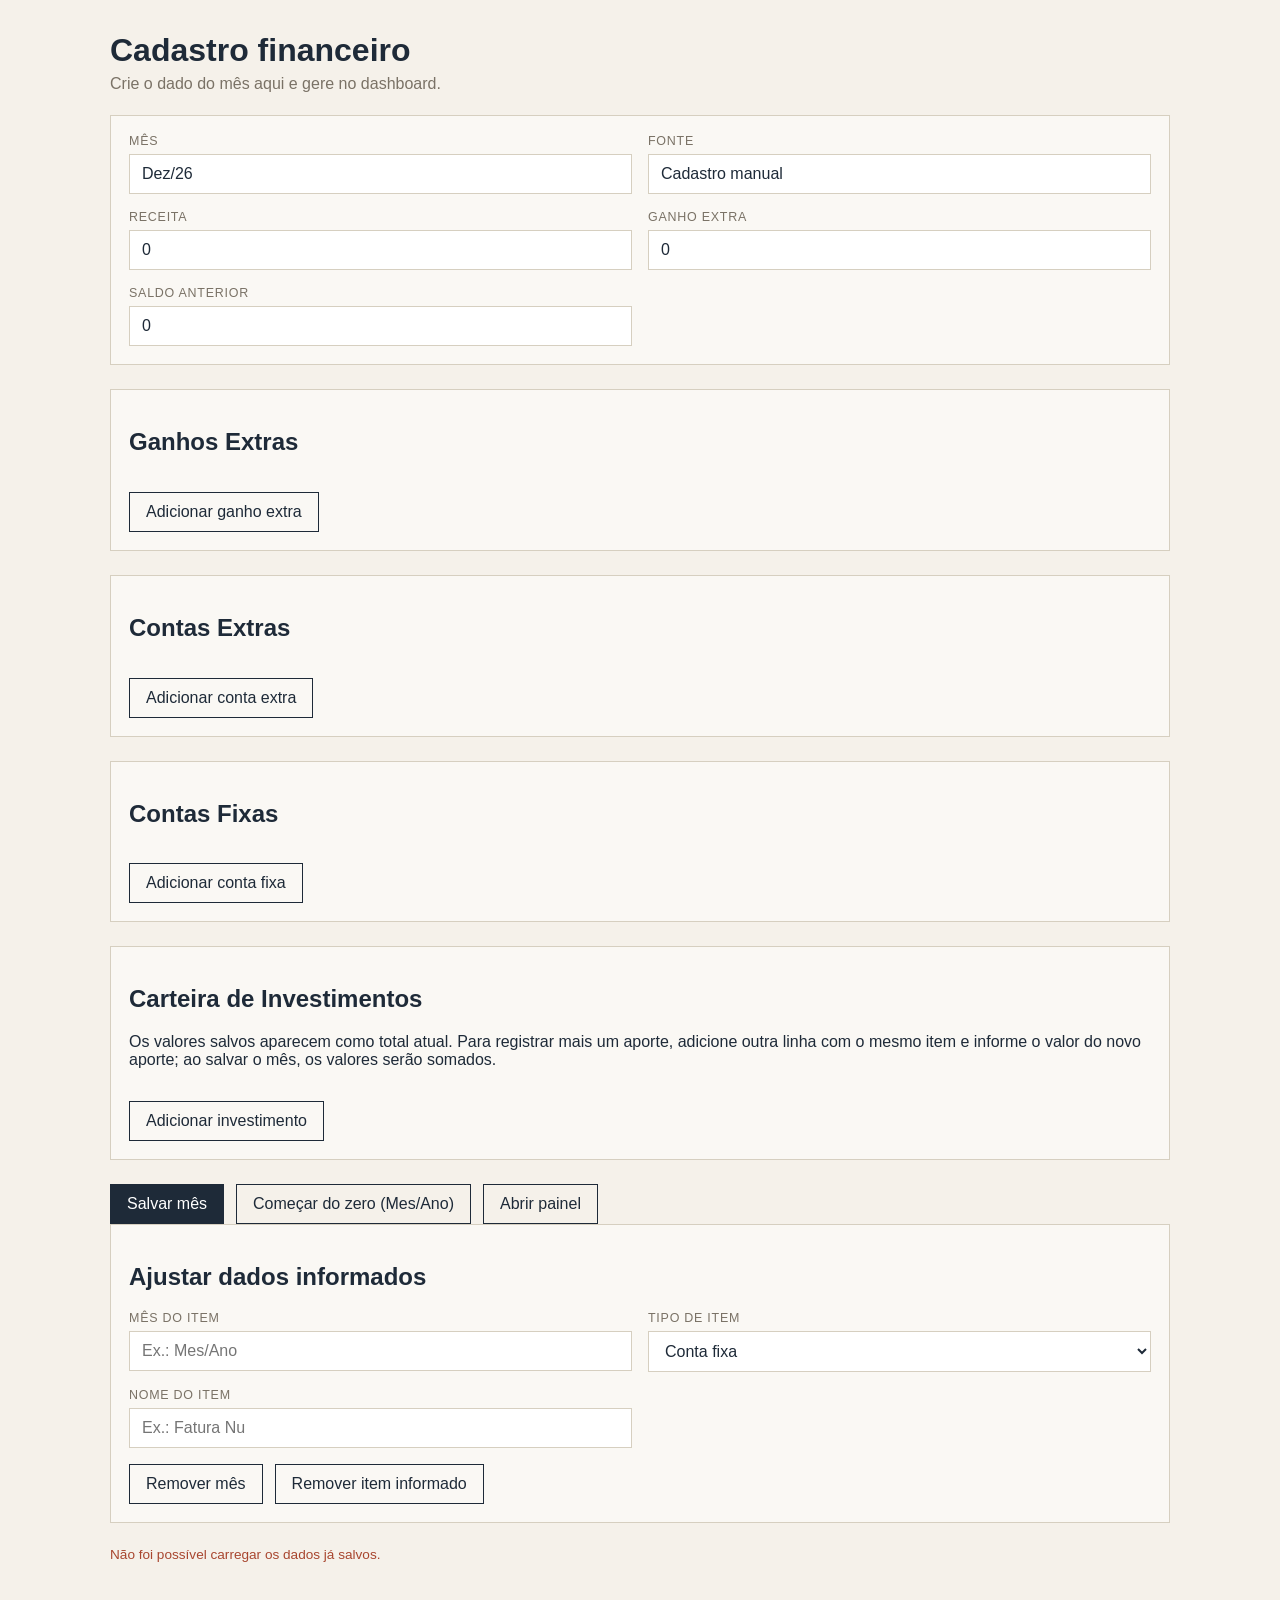
==== commit 0ff5127b: "fix get moth dash-insert" ====
--- a/configs-apps/app-finance-sync/dashboard-insert.html
+++ b/configs-apps/app-finance-sync/dashboard-insert.html
@@ -153,7 +153,7 @@
           <div class="grid">
             <div class="field">
               <label for="monthLabel">Mês</label>
-              <input id="monthLabel" name="monthLabel" type="text" list="savedMonths" placeholder="Ex.: Set/26" required />
+              <input id="monthLabel" name="monthLabel" type="text" list="savedMonths" placeholder="currentMonthLabel" required />
               <datalist id="savedMonths"></datalist>
             </div>
 
@@ -216,7 +216,7 @@
 
         <div class="actions">
           <button type="submit">Salvar mês</button>
-          <button type="button" class="secondary" id="resetDashboard">Começar do zero (Set/26)</button>
+          <button type="button" class="secondary" id="resetDashboard">Começar do zero (Mes/Ano)</button>
           <button type="button" class="secondary" id="openDashboard">Abrir painel</button>
         </div>
 
@@ -225,7 +225,7 @@
           <div class="grid">
             <div class="field">
               <label for="clearMonthInput">Mês do item</label>
-              <input id="clearMonthInput" type="text" placeholder="Ex.: Set/26" />
+              <input id="clearMonthInput" type="text" placeholder="Ex.: Mes/Ano" />
             </div>
             <div class="field">
               <label for="clearItemType">Tipo de item</label>
